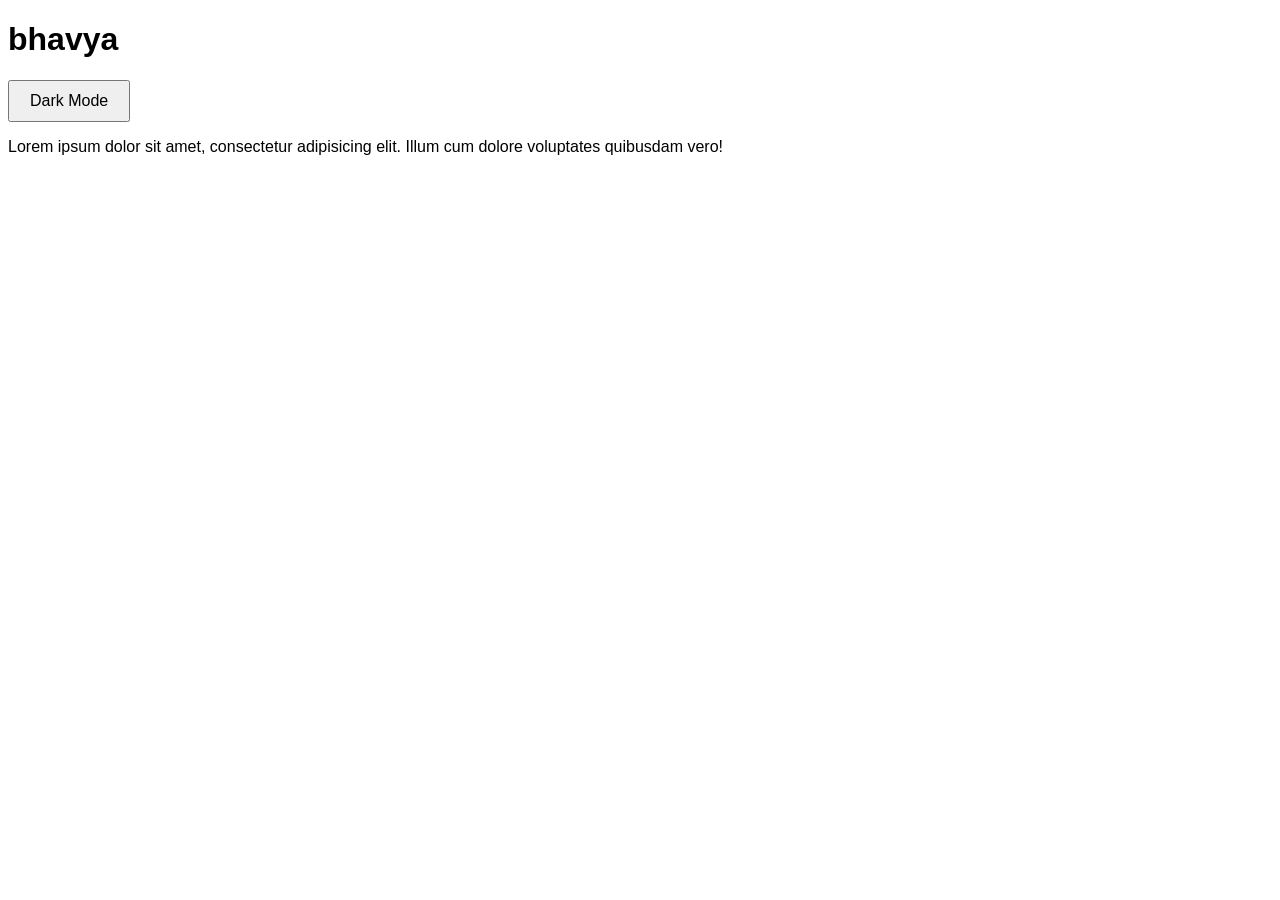
==== day6/htnl.html @ ad7f1b07 "toggle effect" ====
<!DOCTYPE html>
<html lang="en">
<head>
<meta charset="UTF-8">
<meta name="viewport" content="width=device-width, initial-scale=1.0">
<title>Dark Light Mode</title>

<style>
body{
    background-color: white;
    color: black;
    font-family: Arial, sans-serif;
    transition: 0.3s;
}

.dark{
    background-color: black;
    color: white;
}

button{
    padding:10px 20px;
    font-size:16px;
    cursor:pointer;
}
</style>

</head>

<body>

<h1 id="heading-id">hello</h1>

<button id="mode-btn">Dark Mode</button>

<p>
Lorem ipsum dolor sit amet, consectetur adipisicing elit. Illum cum dolore voluptates quibusdam vero!
</p>

<script>

const heading = document.getElementById("heading-id");
const button = document.getElementById("mode-btn");

heading.innerText = "bhavya";

button.addEventListener("click", function(){

    document.body.classList.toggle("dark");

    if(document.body.classList.contains("dark")){
        button.innerText = "Light Mode";
    } else {
        button.innerText = "Dark Mode";
    }

});

</script>

</body>
</html>
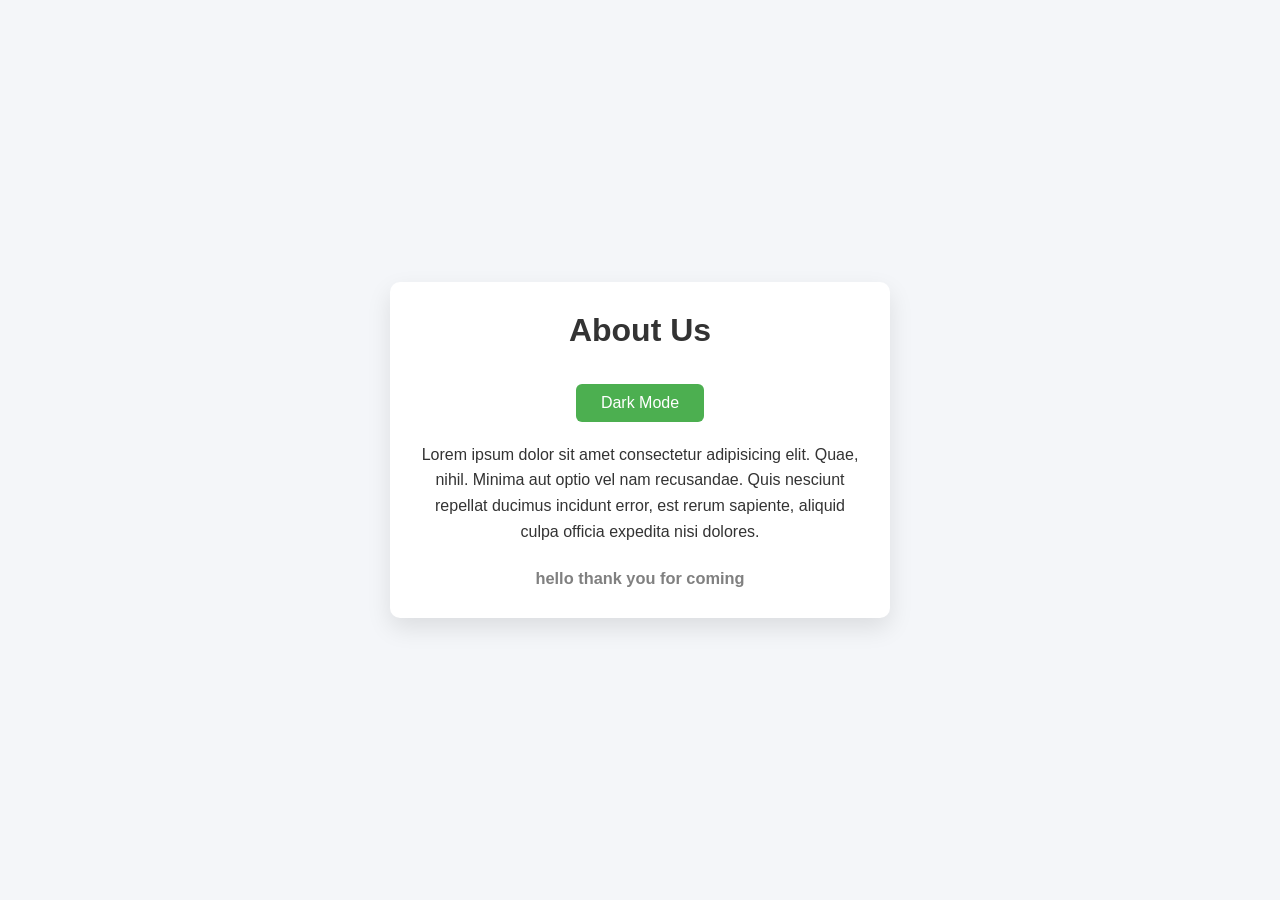
==== commit e440359b: "version1.2" ====
--- a/day6/htnl.html
+++ b/day6/htnl.html
@@ -6,43 +6,101 @@
 <title>Dark Light Mode</title>
 
 <style>
+
+*{
+    margin:0;
+    padding:0;
+    box-sizing:border-box;
+}
+
 body{
-    background-color: white;
-    color: black;
-    font-family: Arial, sans-serif;
-    transition: 0.3s;
+    background-color:#f4f6f9;
+    color:#333;
+    font-family:Arial, sans-serif;
+    transition:0.4s;
+    display:flex;
+    justify-content:center;
+    align-items:center;
+    height:100vh;
+}
+
+.container{
+    width:500px;
+    text-align:center;
+    padding:30px;
+    border-radius:10px;
+    background:white;
+    box-shadow:0 10px 25px rgba(0,0,0,0.1);
 }
 
 .dark{
-    background-color: black;
-    color: white;
+    background:#121212;
+    color:white;
+}
+
+.dark .container{
+    background:#1e1e1e;
+}
+
+h1{
+    margin-bottom:20px;
+}
+
+p{
+    margin-top:20px;
+    line-height:1.6;
 }
 
 button{
-    padding:10px 20px;
+    margin-top:15px;
+    padding:10px 25px;
+    border:none;
+    border-radius:6px;
     font-size:16px;
     cursor:pointer;
+    background:#4CAF50;
+    color:white;
+    transition:0.3s;
 }
+
+button:hover{
+    background:#3b9440;
+}
+
+footer{
+    margin-top:25px;
+    font-size:14px;
+    color:gray;
+}
+
 </style>
 
 </head>
 
 <body>
 
-<h1 id="heading-id">hello</h1>
+<div class="container">
+
+<h1>About Us</h1>
 
 <button id="mode-btn">Dark Mode</button>
 
 <p>
-Lorem ipsum dolor sit amet, consectetur adipisicing elit. Illum cum dolore voluptates quibusdam vero!
+Lorem ipsum dolor sit amet consectetur adipisicing elit. Quae, nihil. 
+Minima aut optio vel nam recusandae. Quis nesciunt repellat ducimus 
+incidunt error, est rerum sapiente, aliquid culpa officia expedita 
+nisi dolores.
 </p>
+
+<footer>
+<h3>hello thank you for coming</h3>
+</footer>
+
+</div>
 
 <script>
 
-const heading = document.getElementById("heading-id");
 const button = document.getElementById("mode-btn");
-
-heading.innerText = "bhavya";
 
 button.addEventListener("click", function(){
 
